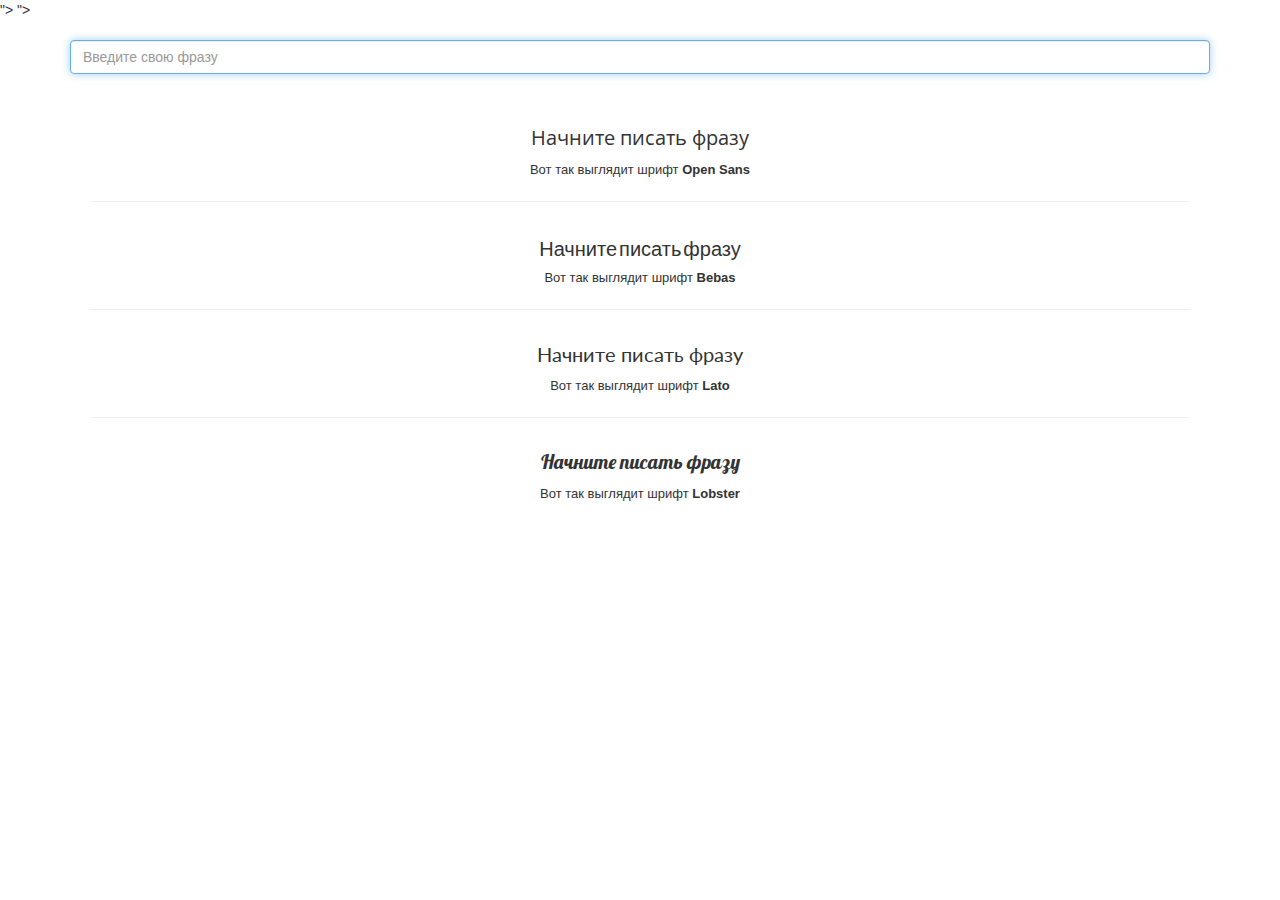
==== lesson_26/index.html @ 3c5088bc "Добавлен урок 26" ====
<!DOCTYPE html>
<html lang="ru">
  <head>
    <meta charset="utf-8">
    <meta http-equiv="X-UA-Compatible" content="IE=edge">
    <meta name="viewport" content="width=device-width, initial-scale=1">
    <meta property="og:title" content="" />
    <meta property="og:description" content="" />
    <meta property="og:url" content="" />
    <meta property="og:image" content="img/preview.jpg" />

    <meta name="title" content="" />
    <meta name="description" content="" />
    <link rel="image_src" href="img/preview.jpg" />

    <!-- The above 3 meta tags *must* come first in the head; any other head content must come *after* these tags -->
    <title>Подбор шрифтов</title>
    <link rel="shortcut icon" type="image/x-icon" href="favicon.ico">
    <link rel="icon" href="img/favicon/favicon-16.png" sizes="16x16" type="image/png">
    <link rel="icon" href="img/favicon/favicon-32.png" sizes="32x32" type="image/png">
    <link rel="icon" href="img/favicon/favicon-48.png" sizes="48x48" type="image/png">
    <link rel="icon" href="img/favicon/favicon-62.png" sizes="62x62" type="image/png">
    <link rel="icon" href="img/favicon/favicon-192.png" sizes="192x192" type="image/png">
    <link rel="stylesheet" href="https://fonts.googleapis.com/css?family=Open+Sans&amp;subset=cyrillic">
    <link rel="stylesheet" href="https://fonts.googleapis.com/css?family=Lato&amp;subset=cyrillic" rel="stylesheet"> ">
    <link rel="stylesheet" href="https://fonts.googleapis.com/css?family=Lobster&amp;subset=cyrillic" rel="stylesheet">">

    <!-- Bootstrap -->
    <link href="css/bootstrap.min.css" rel="stylesheet">
  	<link rel="stylesheet" href="css/style.css"/>
    <!-- HTML5 shim and Respond.js for IE8 support of HTML5 elements and media queries -->
    <!-- WARNING: Respond.js doesn't work if you view the page via file:// -->
    <!--[if lt IE 9]>
      <script src="https://oss.maxcdn.com/html5shiv/3.7.3/html5shiv.min.js"></script>
      <script src="https://oss.maxcdn.com/respond/1.4.2/respond.min.js"></script>
    <![endif]-->
  </head>
  <body>
    <header>
    	<div class="container">
  				<div class="text-box"><input type="search" class="form-control" autofocus placeholder="Введите свою фразу"></div>
  				<div class="fonts">
  					<p class="resault os">Начните писать фразу</p>
  					<small>Вот так выглядит шрифт <strong>Open Sans</strong></small>
  					<hr>
  					<p class="resault b">Начните писать фразу</p>
  					<small>Вот так выглядит шрифт <strong>Bebas</strong></small>
  					<hr>
  					<p class="resault l">Начните писать фразу</p>
  					<small>Вот так выглядит шрифт <strong>Lato</strong></small>
  					<hr>
  					<p class="resault lob">Начните писать фразу</p>
  					<small>Вот так выглядит шрифт <strong>Lobster</strong></small>
  					
  				</div>
    	</div>
    </header>

    <!-- jQuery (necessary for Bootstrap's JavaScript plugins) -->
    <script src="https://ajax.googleapis.com/ajax/libs/jquery/1.12.4/jquery.min.js"></script>
    <!-- Include all compiled plugins (below), or include individual files as needed -->
    <script>
    		$('input').keyup(function(){
    			$('p.resault').text($('input').val())
    		});
    </script>
  </body>
</html>
---- lesson_26/css/style.css ----
@font-face {
	font-family: 'Bebas';
	src: url('../fonts/Bebas.eot');
	src: url('../fonts/Bebas.eot?#iefix') format('embedded-opentype'),
		url('../fonts/Bebas.woff2') format('woff2'),
		url('../fonts/Bebas.woff') format('woff'),
		url('../fonts/Bebas.ttf') format('truetype'),
		url('../fonts/Bebas.svg#Bebas') format('svg');
	font-weight: normal;
	font-style: normal;
}


.text-box{
	padding-top: 2rem;
}
.resault {
	margin-bottom: 0;
	margin-top: 3rem;
}
.fonts {
	font-size: 2rem;
	text-align: center;
	padding: 2rem;
}
small {
	font-size: 1.3rem;
}
.os {
	font-family: 'Open Sans', sans-serif;
}
.l {
	font-family: 'Lato', sans-serif;
}
.b {
	font-family: 'Bebas', sans-serif;
}
.lob{
	font-family: 'Lobster', sans-serif;
}
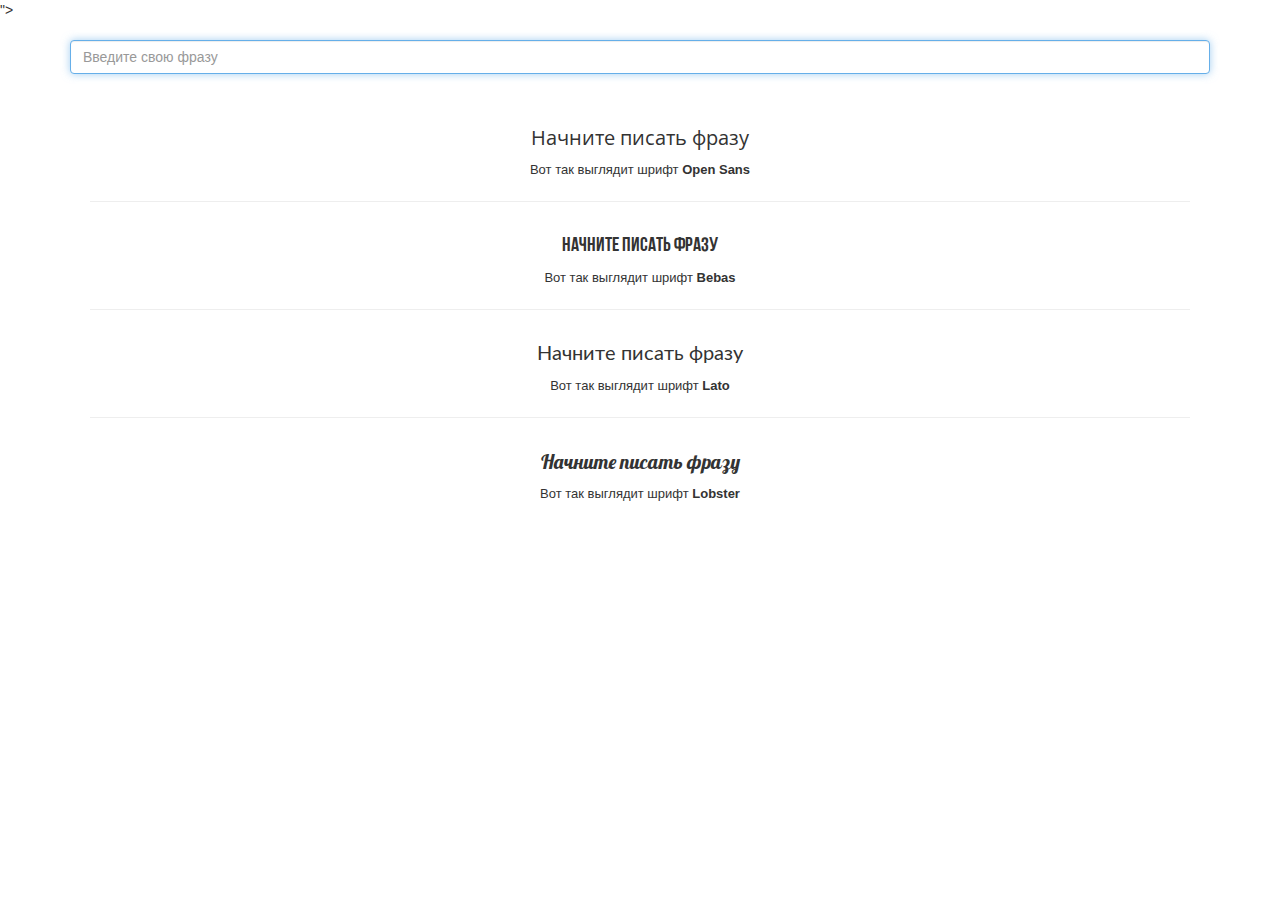
==== commit f8c3affb: "Редактирование урока 26" ====
--- a/lesson_26/index.html
+++ b/lesson_26/index.html
@@ -22,7 +22,7 @@
     <link rel="icon" href="img/favicon/favicon-62.png" sizes="62x62" type="image/png">
     <link rel="icon" href="img/favicon/favicon-192.png" sizes="192x192" type="image/png">
     <link rel="stylesheet" href="https://fonts.googleapis.com/css?family=Open+Sans&amp;subset=cyrillic">
-    <link rel="stylesheet" href="https://fonts.googleapis.com/css?family=Lato&amp;subset=cyrillic" rel="stylesheet"> ">
+    
     <link rel="stylesheet" href="https://fonts.googleapis.com/css?family=Lobster&amp;subset=cyrillic" rel="stylesheet">">
 
     <!-- Bootstrap -->
--- a/lesson_26/css/style.css
+++ b/lesson_26/css/style.css
@@ -1,15 +1,25 @@
 @font-face {
-	font-family: 'Bebas';
-	src: url('../fonts/Bebas.eot');
-	src: url('../fonts/Bebas.eot?#iefix') format('embedded-opentype'),
-		url('../fonts/Bebas.woff2') format('woff2'),
-		url('../fonts/Bebas.woff') format('woff'),
-		url('../fonts/Bebas.ttf') format('truetype'),
-		url('../fonts/Bebas.svg#Bebas') format('svg');
+	font-family: 'Bebas Neue Cyrillic';
+	src: url('../fonts/BebasNeueCyrillic.eot');
+	src: url('../fonts/BebasNeueCyrillic.eot?#iefix') format('embedded-opentype'),
+		url('../fonts/BebasNeueCyrillic.woff2') format('woff2'),
+		url('../fonts/BebasNeueCyrillic.woff') format('woff'),
+		url('../fonts/BebasNeueCyrillic.ttf') format('truetype'),
+		url('../fonts/BebasNeueCyrillic.svg#BebasNeueCyrillic') format('svg');
 	font-weight: normal;
 	font-style: normal;
 }
-
+@font-face {
+	font-family: 'Lato';
+	src: url('../fonts/Lato-Regular.eot');
+	src: url('../fonts/Lato-Regular.eot?#iefix') format('embedded-opentype'),
+		url('../fonts/Lato-Regular.woff2') format('woff2'),
+		url('../fonts/Lato-Regular.woff') format('woff'),
+		url('../fonts/Lato-Regular.ttf') format('truetype'),
+		url('../fonts/Lato-Regular.svg#Lato-Regular') format('svg');
+	font-weight: normal;
+	font-style: normal;
+}
 
 .text-box{
 	padding-top: 2rem;
@@ -33,7 +43,7 @@
 	font-family: 'Lato', sans-serif;
 }
 .b {
-	font-family: 'Bebas', sans-serif;
+	font-family: 'Bebas Neue Cyrillic', sans-serif;
 }
 .lob{
 	font-family: 'Lobster', sans-serif;
